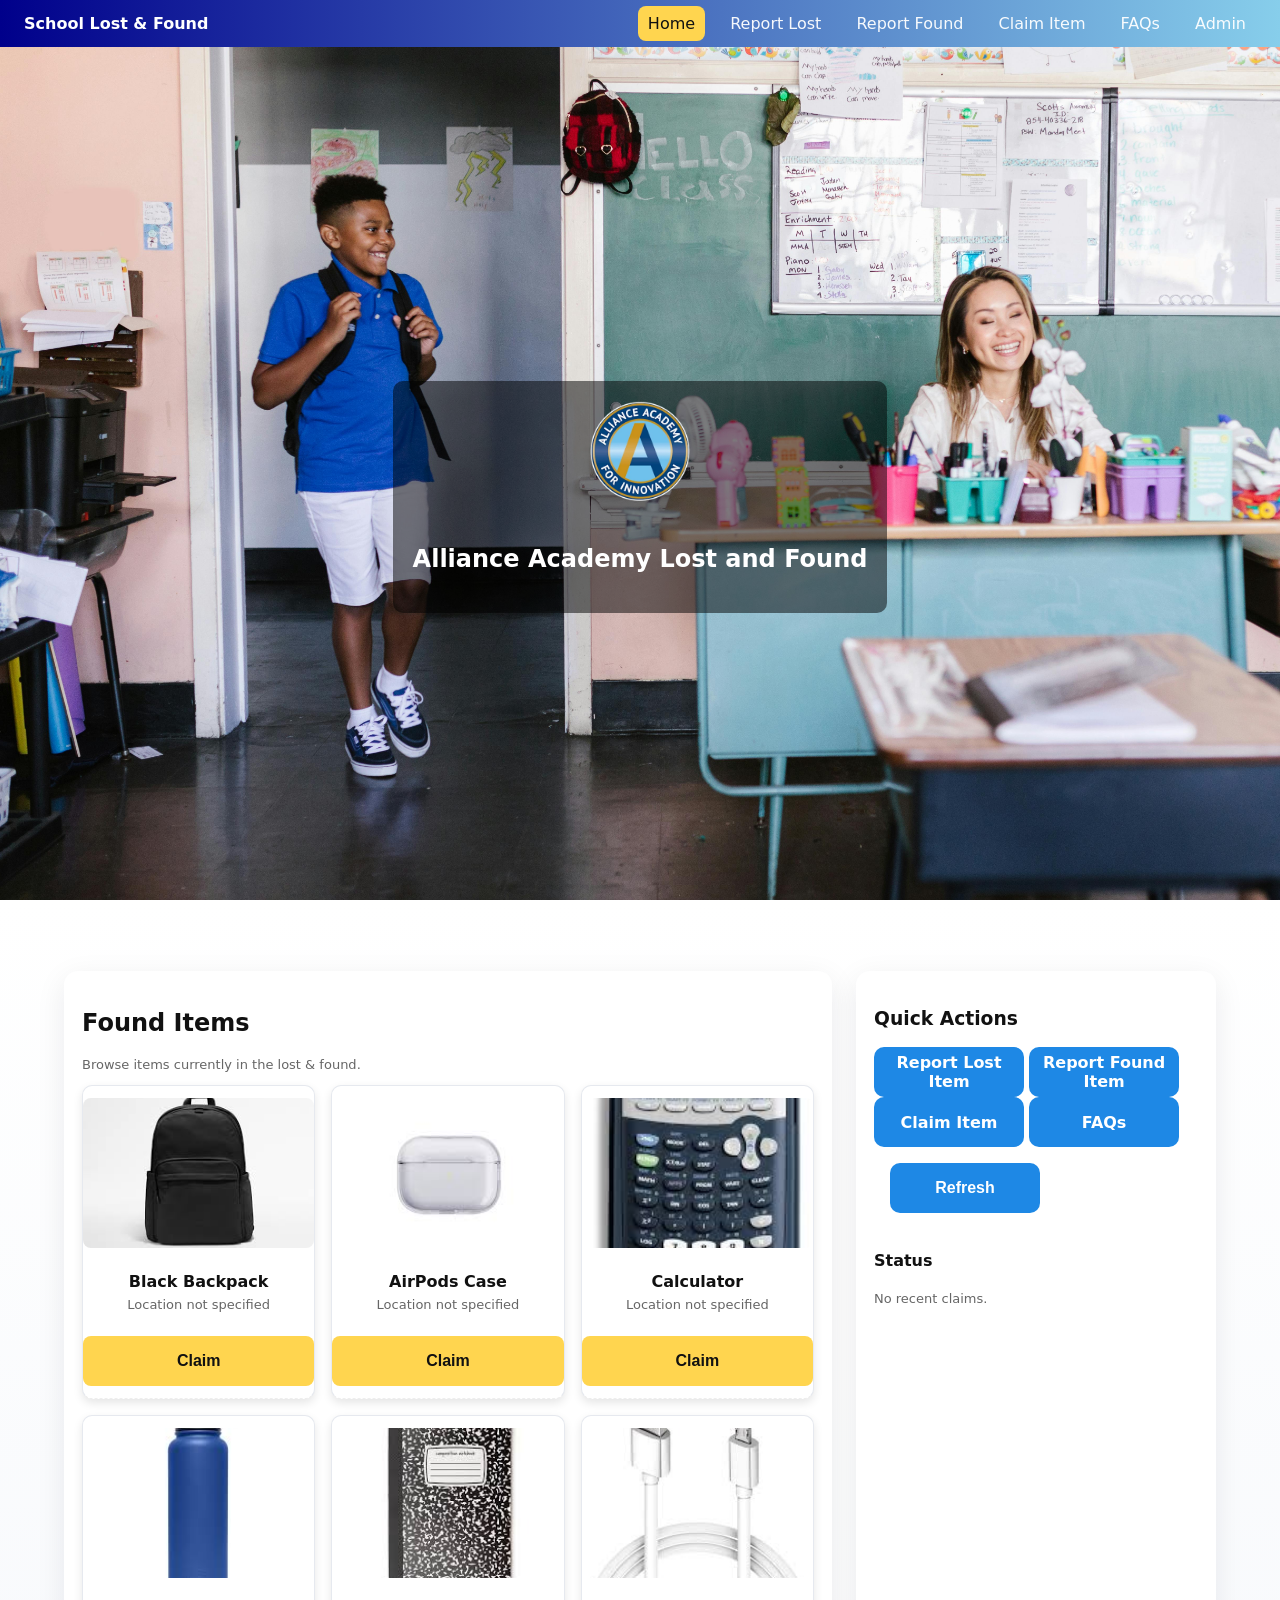
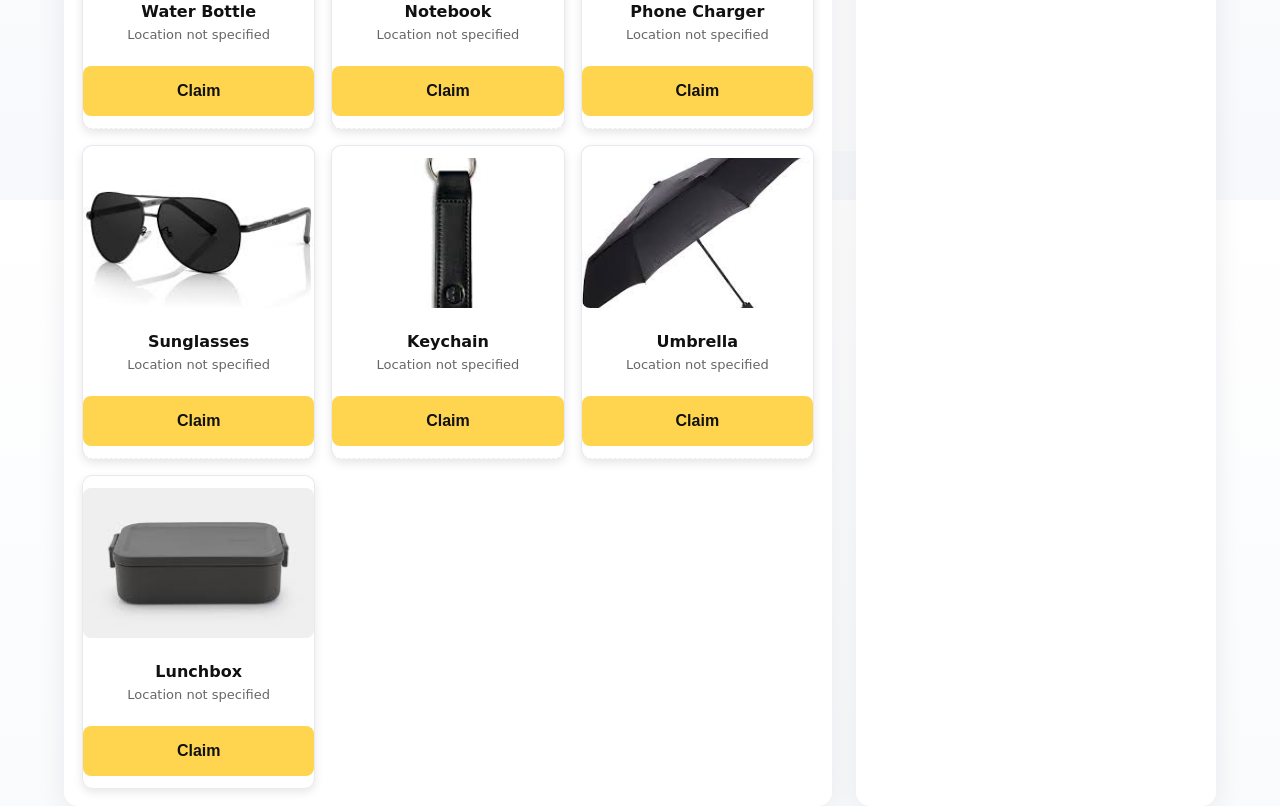
==== index.html @ 14332aa2 "Initial commit" ====
<!doctype html>
<html lang="en">
<head>
    <meta charset="utf-8" />
    <meta name="viewport" content="width=device-width,initial-scale=1" />
    <title>Campus Lost & Found</title>
    <base href="./">

    <!-- CSS -->
    <link rel="stylesheet" href="css/style.css">
</head>
<body>

<header>
    <div class="brand">School Lost & Found</div>
    <nav>
        <a href="index.html" class="active">Home</a>
        <a href="lost.html">Report Lost</a>
        <a href="found.html">Report Found</a>
        <a href="claim.html">Claim Item</a>
        <a href="faqs.html">FAQs</a>
        <a href="admin.html">Admin</a>
    </nav>
</header>

<section id="parallax" class="parallax full-page">
    <div class="parallax-content">
        <img src="images/alliance-academy-logo.png" alt="Alliance Academy Logo" class="parallax-logo">
        <h1>Alliance Academy Lost and Found</h1>
    </div>
</section>

<style>
.parallax {
    background-image: url('images/bg-land.jpg'); /* Background image from the images folder */
    height: 100vh; /* Full viewport height */
    background-attachment: fixed;
    background-position: center;
    background-repeat: no-repeat;
    background-size: cover;
    display: flex;
    justify-content: center;
    align-items: center;
    color: white;
    text-align: center;
}

.parallax-content {
    background: rgba(0, 0, 0, 0.5);
    padding: 20px;
    border-radius: 10px;
}

.parallax-logo {
    width: 100px;
    height: auto;
    margin-bottom: 20px;
}
</style>

<main class="container">

    <!-- HOME -->
    <section id="home" class="grid">
        <div class="card">
            <h2>Found Items</h2>
            <p class="muted">Browse items currently in the lost & found.</p>
            <div id="itemsList" class="items-grid">
                <div class="item">
                    <div class="thumb">
                        <img src="images/black-backpack.jpg" alt="Black Backpack">
                    </div>
                    <div class="meta">
                        <h4>Black Backpack</h4>
                        <p class="muted">Found near the library</p>
                    </div>
                    <button class="btn">Claim</button>
                </div>
                <div class="item">
                    <div class="thumb">
                        <img src="images/airpods-case.jpg" alt="AirPods Case">
                    </div>
                    <div class="meta">
                        <h4>AirPods Case</h4>
                        <p class="muted">Found in the cafeteria</p>
                    </div>
                    <button class="btn">Claim</button>
                </div>
                <div class="item">
                    <div class="thumb">
                        <img src="images/calculator.jpg" alt="Calculator">
                    </div>
                    <div class="meta">
                        <h4>Calculator</h4>
                        <p class="muted">Found in the math classroom</p>
                    </div>
                    <button class="btn">Claim</button>
                </div>
                <div class="item">
                    <div class="thumb">
                        <img src="images/water-bottle.jpg" alt="Water Bottle">
                    </div>
                    <div class="meta">
                        <h4>Water Bottle</h4>
                        <p class="muted">Found in the gym</p>
                    </div>
                    <button class="btn">Claim</button>
                </div>
                <div class="item">
                    <div class="thumb">
                        <img src="images/notebook.jpg" alt="Notebook">
                    </div>
                    <div class="meta">
                        <h4>Notebook</h4>
                        <p class="muted">Found in the library</p>
                    </div>
                    <button class="btn">Claim</button>
                </div>
                <div class="item">
                    <div class="thumb">
                        <img src="images/phone-charger.jpg" alt="Phone Charger">
                    </div>
                    <div class="meta">
                        <h4>Phone Charger</h4>
                        <p class="muted">Found in the computer lab</p>
                    </div>
                    <button class="btn">Claim</button>
                </div>
                <div class="item">
                    <div class="thumb">
                        <img src="images/sunglasses.jpg" alt="Sunglasses">
                    </div>
                    <div class="meta">
                        <h4>Sunglasses</h4>
                        <p class="muted">Found near the entrance</p>
                    </div>
                    <button class="btn">Claim</button>
                </div>
                <div class="item">
                    <div class="thumb">
                        <img src="images/keychain.jpg" alt="Keychain">
                    </div>
                    <div class="meta">
                        <h4>Keychain</h4>
                        <p class="muted">Found in the parking lot</p>
                    </div>
                    <button class="btn">Claim</button>
                </div>
                <div class="item">
                    <div class="thumb">
                        <img src="images/umbrella.jpg" alt="Umbrella">
                    </div>
                    <div class="meta">
                        <h4>Umbrella</h4>
                        <p class="muted">Found in the hallway</p>
                    </div>
                    <button class="btn">Claim</button>
                </div>
                <div class="item">
                    <div class="thumb">
                        <img src="images/lunchbox.jpg" alt="Lunchbox">
                    </div>
                    <div class="meta">
                        <h4>Lunchbox</h4>
                        <p class="muted">Found in the cafeteria</p>
                    </div>
                    <button class="btn">Claim</button>
                </div>
            </div>
        </div>

        <aside class="card">
            <h3>Quick Actions</h3>
            <a href="lost.html" class="btn">Report Lost Item</a>
            <a href="found.html" class="btn">Report Found Item</a>
            <a href="claim.html" class="btn">Claim Item</a>
            <a href="faqs.html" class="btn">FAQs</a>
            <button class="btn" id="refreshBtn" style="margin:16px;">Refresh</button>

            <div style="margin-top:14px">
                <h4>Status</h4>
                <div id="claimStatus" class="muted small">No recent claims.</div>
            </div>
        </aside>
    </section>

</main>

<footer>
    FBLA Website Design Demo
</footer>

    <script src="js/app.js"></script>

</body>
</html>
---- css/style.css ----
:root {
    --accent: #1e88e5;
    --accent-yellow: #ffd54f;
    --bg: #ffffff;
    --muted: #666;
}

* { box-sizing: border-box }

html, body { height: 100% }

body {
    margin: 0;
    font-family: Inter, system-ui, -apple-system, 'Segoe UI', Roboto, Arial;
    background: linear-gradient(180deg, var(--bg), #f7f9fc);
    color: #111;
    min-height: 100%;
}

header {
    background: linear-gradient(90deg, #00008B, #87CEEB);
    padding:14px 24px;
    display:flex;
    justify-content:space-between;
    align-items:center;
    color: #fff;
}

.brand { font-weight:800 }

nav a { margin-left:10px; text-decoration:none; color:rgba(255,255,255,.95); padding:8px 10px; border-radius:8px }
nav a.active, nav a:hover { background: var(--accent-yellow); color: #111 }

.container { max-width:1200px; margin:0 auto; padding:24px; height: calc(100% - 72px) }
.grid { display:grid; grid-template-columns: 1fr 360px; gap:24px; height:100% }

.card { background: #fff; padding:18px; border-radius:14px; box-shadow: 0 8px 30px rgba(16,24,40,.08) }
.items-grid {
    display: grid;
    grid-template-columns: repeat(auto-fit, minmax(200px, 1fr));
    gap: 16px;
}

.item {
    display: flex;
    flex-direction: column;
    align-items: center;
    text-align: center;
    border: 1px solid #e6e9ef;
    border-radius: 10px;
    padding: 16px;
    background: #fff;
    box-shadow: 0 4px 10px rgba(0, 0, 0, 0.1);
}

.item .thumb {
    width: 100%;
    height: 150px;
    background: #f1f5f9;
    border-radius: 8px;
    display: flex;
    align-items: center;
    justify-content: center;
    overflow: hidden;
    margin-bottom: 12px;
}

.item .thumb img {
    width: 100%;
    height: 100%;
    object-fit: cover;
}

.item .meta {
    margin-bottom: 12px;
}

.item .btn {
    width: 100%;
}

.btn { background: var(--accent); color:#fff; padding:10px 14px; border-radius:10px; border:0; cursor:pointer; font-weight:600; transition: background .18s ease, color .18s ease }
.btn:hover { background: var(--accent-yellow); color: #111 }
.btn.alt { background: var(--accent-yellow); color:#111 }
.gray { background:#f3f4f6; color:#111 }
.muted { color:var(--muted) }
.small { font-size:13px }

/* Homepage claim buttons should be gold */
#home .item .btn { background: var(--accent-yellow); color: #111 }
#home .item .btn:hover { background: #f3c94a }

footer { text-align:center; padding:18px; color:var(--muted) }

/* Responsive / Mobile tweaks */
@media (max-width:980px){
    .grid{grid-template-columns:1fr}
    .container{padding:12px; height:auto}
}

@media (max-width:760px){
    header{flex-direction:column; align-items:flex-start; gap:12px; padding:12px}
    nav{width:100%}
    nav a{display:inline-block; margin:6px 6px 0 0; padding:10px 12px}
    .grid{grid-template-columns:1fr; gap:12px}
    .card{padding:14px}
    .item{padding:10px 0}
    .btn{padding:12px 14px}
    .btn, .gray, .btn.alt{min-height:44px}
    aside .btn{width:100%; display:block}
    form label{font-size:14px}
    input,select,textarea{font-size:16px; padding:10px}
}

@media (max-width:420px){
    header{padding:10px}
    .brand{font-size:18px}
    nav a{padding:10px; width:100%; box-sizing:border-box}
    .card{border-radius:10px}
    .btn{font-size:15px}
}

/* Additional styles from inline */

.item{display:flex; gap:12px; border-bottom:1px dashed #eee; padding:12px 0; align-items:center}
.item:last-child{border-bottom:0}
.thumb{width:72px; height:72px; background:#f1f5f9; border-radius:8px; display:flex; align-items:center; justify-content:center; color:#9aa7b6; font-size:12px}
.meta{flex:1}
.meta h4{margin:0 0 6px; font-size:16px}
.meta p{margin:0; color:var(--muted); font-size:13px}
.btn{display:inline-block; background:var(--accent); color:#fff; padding:10px 14px; border-radius:10px; text-decoration:none; cursor:pointer; border:0; font-weight:600}
.btn.alt{background:var(--accent-yellow); color:#111}
.muted{color:var(--muted); font-size:13px}
form label{display:block; margin-top:10px; font-size:13px}
input,select,textarea{width:100%; padding:8px; margin-top:6px; border:1px solid #e6e9ef; border-radius:8px; font-size:14px}
footer{text-align:center; padding:18px; color:var(--muted); font-size:13px}
.small{font-size:13px}
.actions{display:flex; gap:8px}
.danger{background:#ef5350}
.pill{display:inline-block; padding:4px 8px; background:#eef2ff; color:#3730a3; border-radius:999px; font-size:12px}

#home {
    background-image: url('images/lost-items-bg.jpg'); /* Background image for lost items section */
    background-size: cover;
    background-position: center;
    background-repeat: no-repeat;
    background-attachment: fixed;
    position: relative;
}

#home::before {
    content: '';
    position: absolute;
    top: 0;
    left: 0;
    width: 100%;
    height: 100%;
    background-color: rgba(255, 255, 255, 0.7); /* White tint overlay */
    z-index: 1;
}

#home .card, #home .items-grid {
    position: relative;
    z-index: 2; /* Ensure content is above the overlay */
}

/* Standardize button sizes */
.btn {
    width: 150px;
    height: 50px;
    display: inline-flex;
    justify-content: center;
    align-items: center;
    font-size: 16px;
    font-weight: bold;
    text-align: center;
}

/* Adjust specific button styles */
#home .item .btn {
    background: var(--accent-yellow);
    color: #111;
    border-radius: 8px;
}

#home .item .btn:hover {
    background: #f3c94a;
}

/* Adjusted quickaction button size */
.btn { padding:8px 12px; }

/* Styles for dashboard item cards */
.item-card {
    display: flex;
    flex-direction: column;
    align-items: center;
    justify-content: center;
    border: 1px solid #ddd;
    border-radius: 10px;
    padding: 10px;
    margin: 10px;
    box-shadow: 0 2px 5px rgba(0, 0, 0, 0.1);
    background-color: #fff;
}

.item-card img {
    width: 100px;
    height: 100px;
    object-fit: cover;
    margin-bottom: 10px;
    border-radius: 8px;
}

.item-card h4 {
    font-size: 16px;
    margin: 5px 0;
    text-align: center;
}

.item-card .btn {
    margin-top: 10px;
}

.quick-actions {
    display: flex;
    flex-direction: column;
    gap: 10px; /* Add spacing between buttons */
    align-items: center; /* Center align buttons */
}

.quick-actions .btn {
    width: 100%; /* Make buttons take full width */
    max-width: 200px; /* Set a maximum width for buttons */
    padding: 8px 12px; /* Adjust padding for better appearance */
    font-size: 14px; /* Keep font size consistent */
    border-radius: 8px; /* Maintain rounded corners */
}
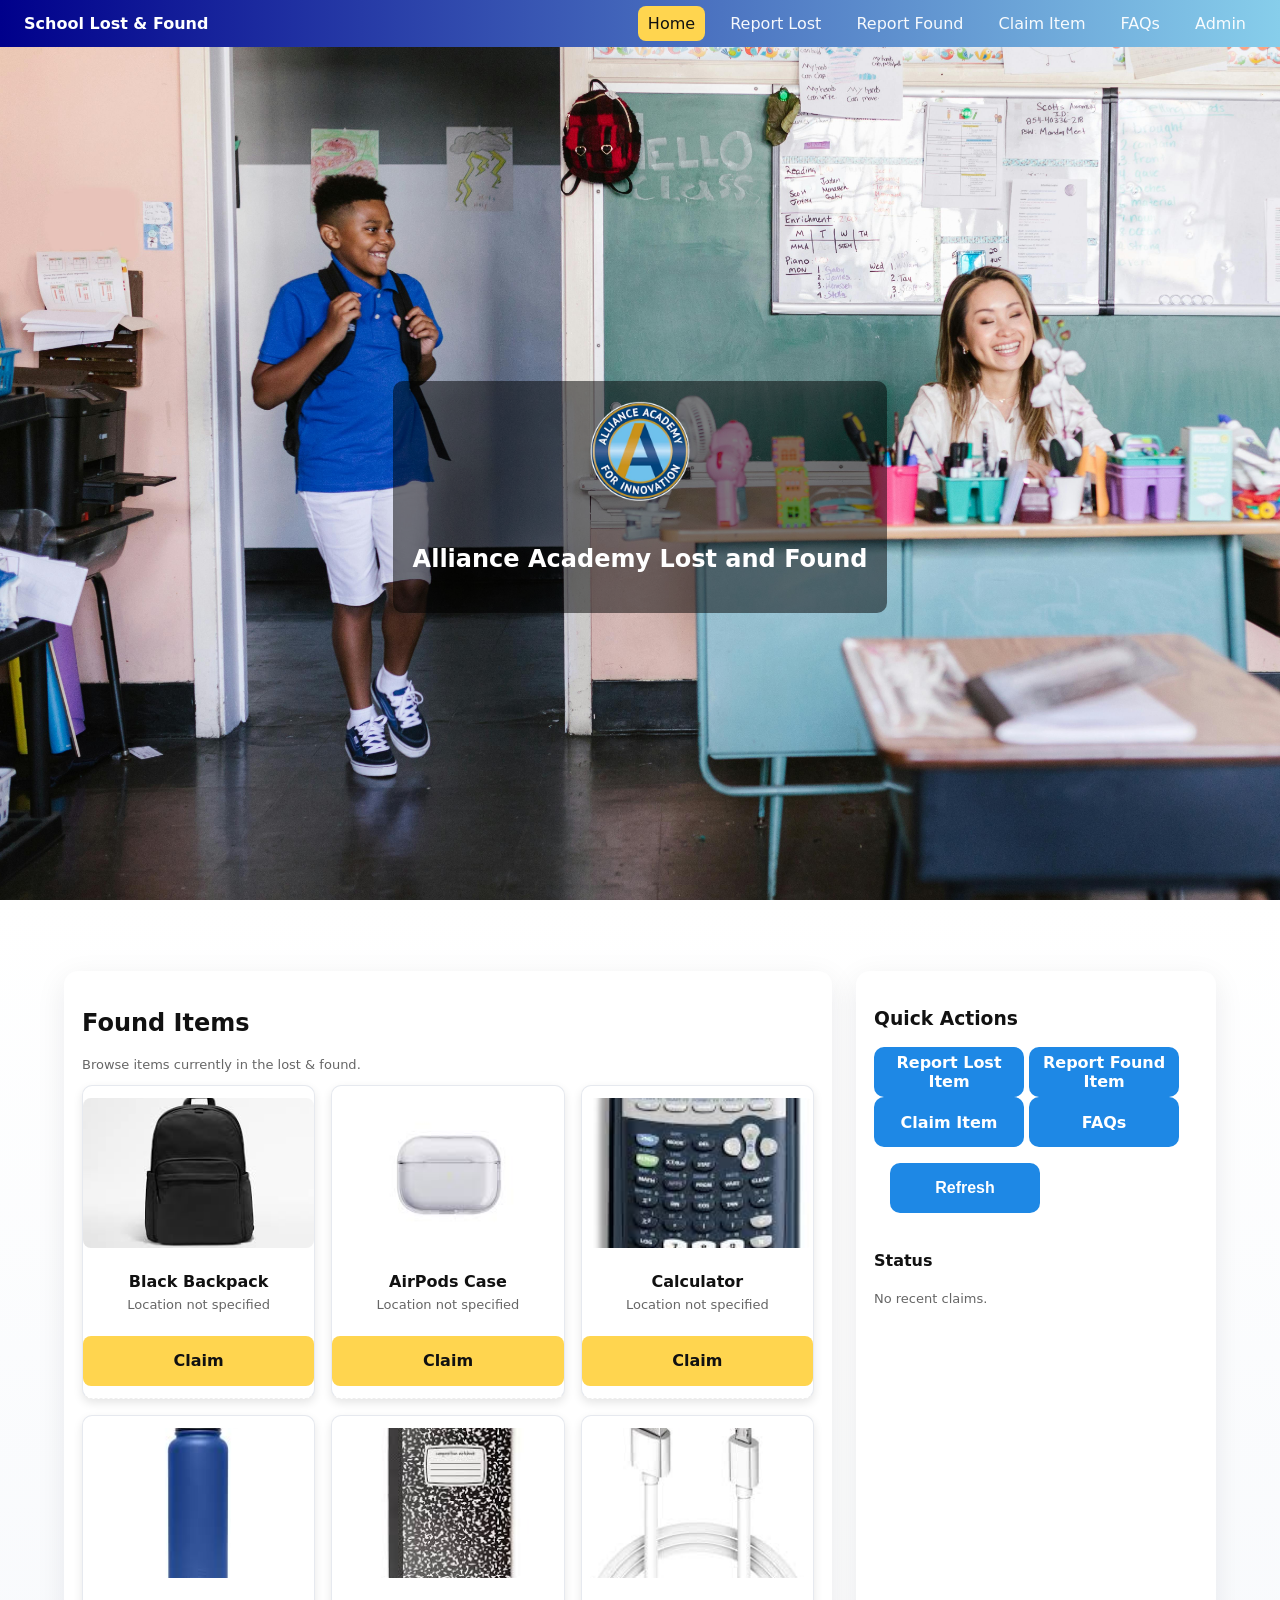
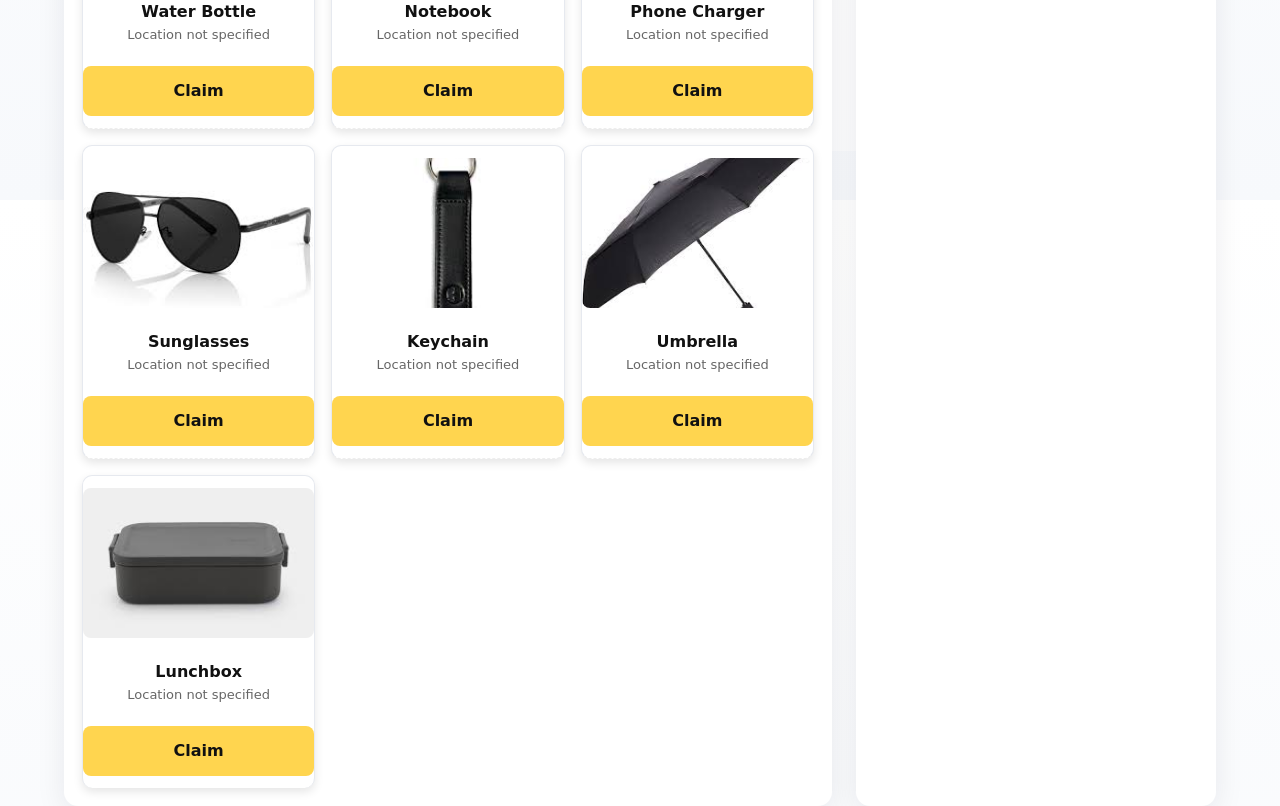
==== commit d4c7c91b: "Removed footers and added spacing to FAQ page" ====
--- a/index.html
+++ b/index.html
@@ -186,10 +186,6 @@
 
 </main>
 
-<footer>
-    FBLA Website Design Demo
-</footer>
-
     <script src="js/app.js"></script>
 
 </body>
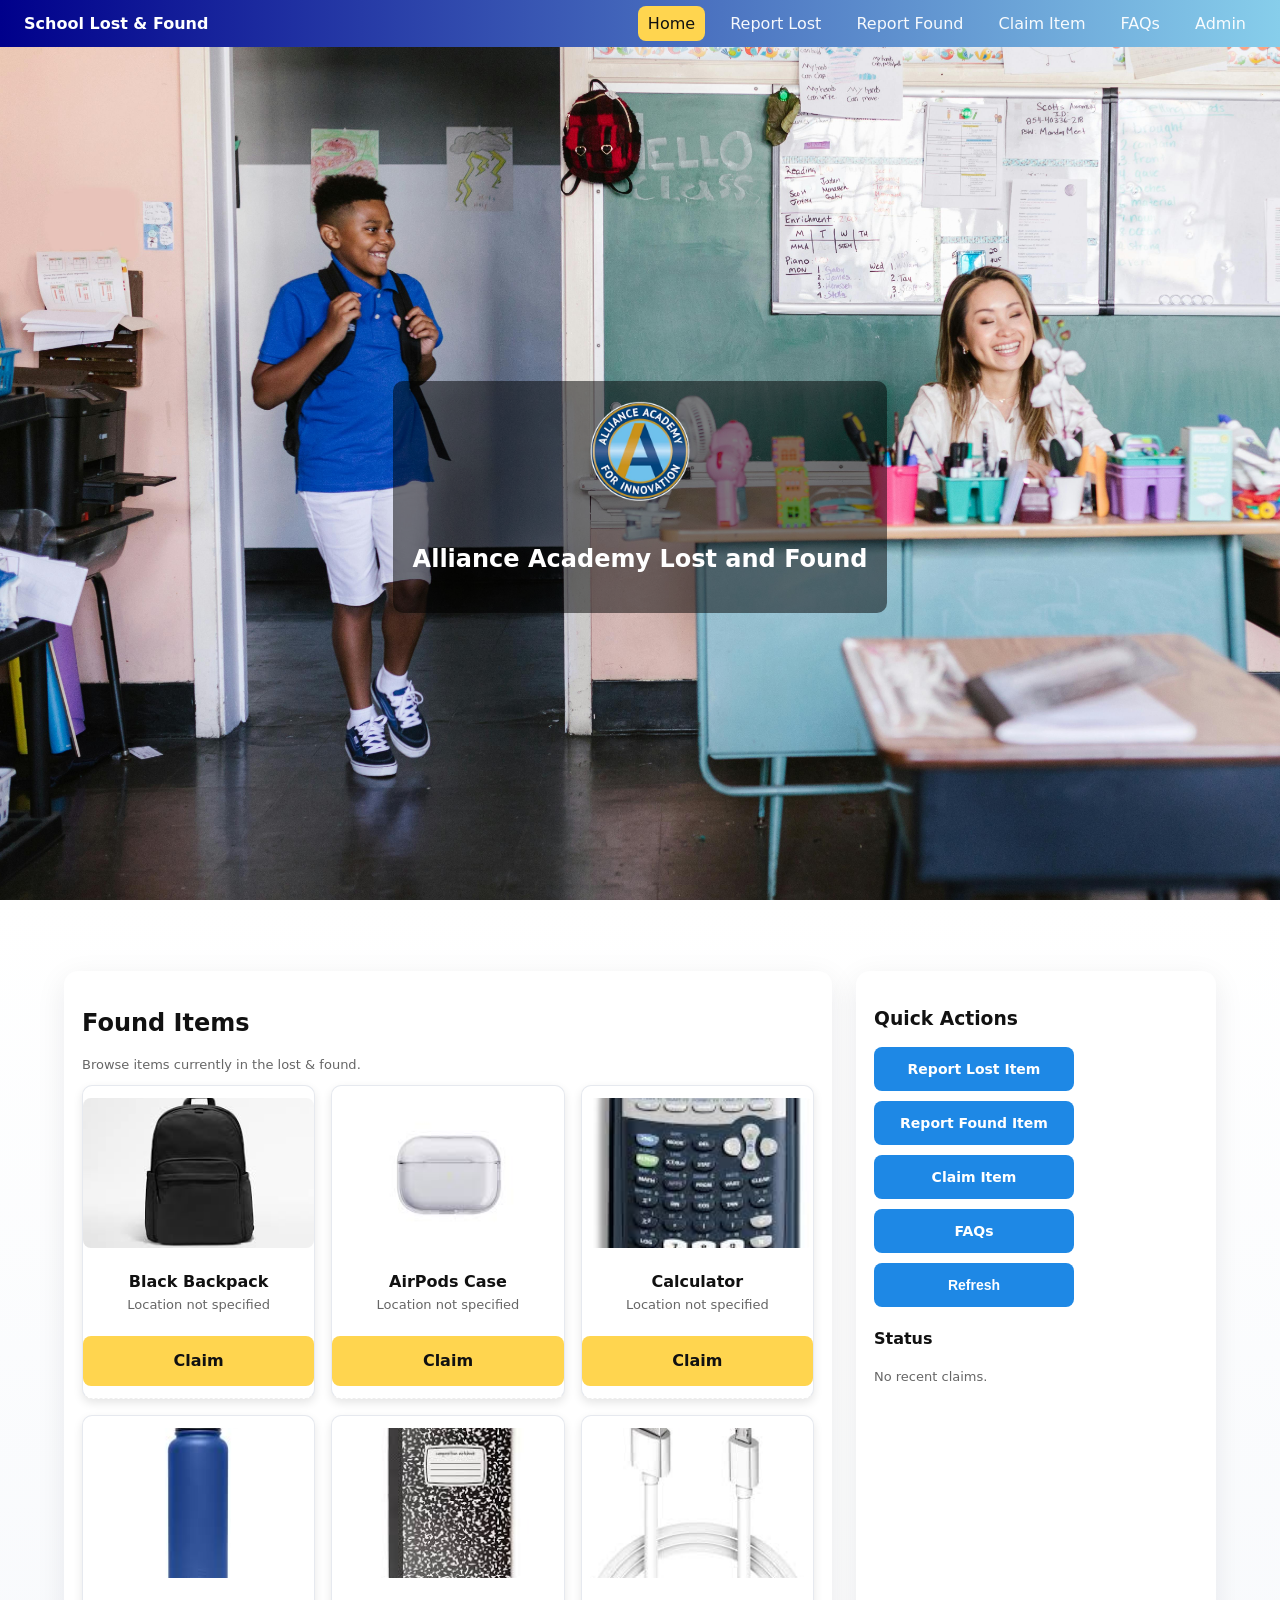
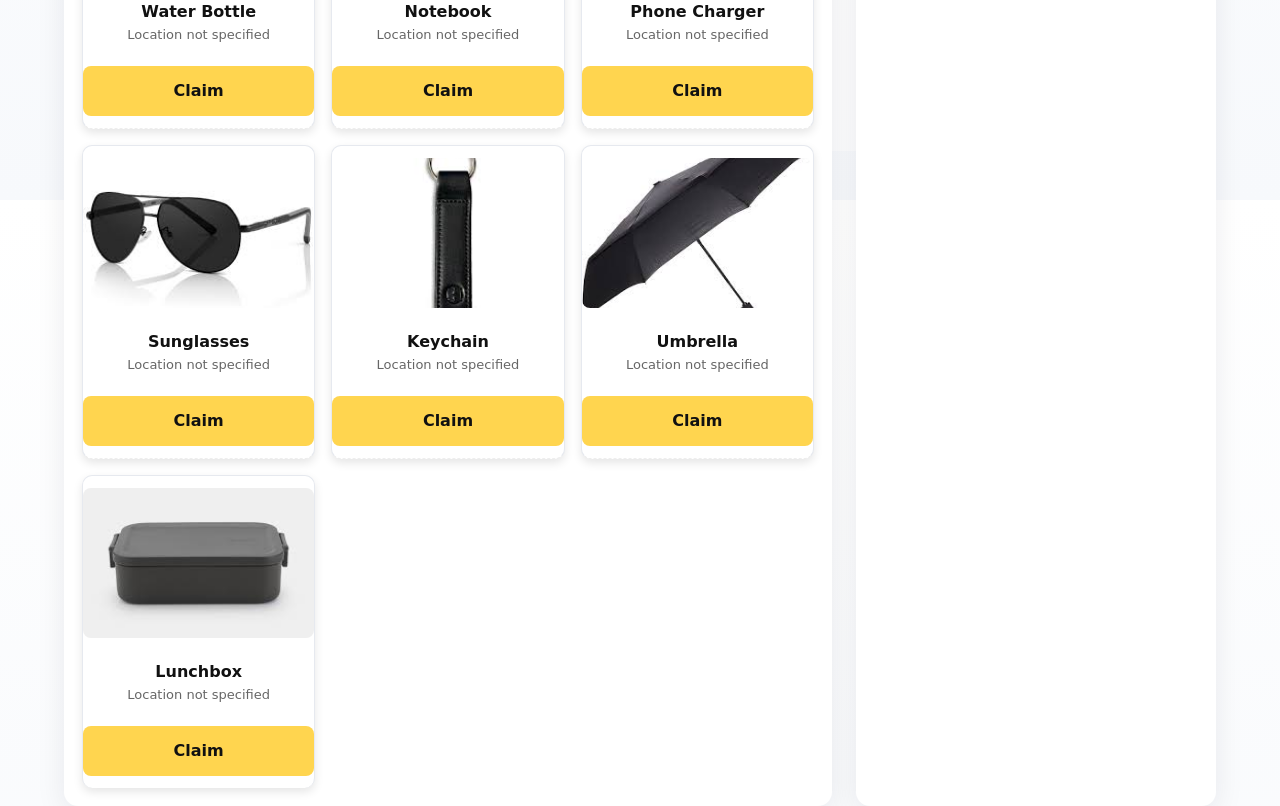
==== commit 5195c442: "Stack quick actions in sidebar" ====
--- a/index.html
+++ b/index.html
@@ -171,11 +171,13 @@
 
         <aside class="card">
             <h3>Quick Actions</h3>
-            <a href="lost.html" class="btn">Report Lost Item</a>
-            <a href="found.html" class="btn">Report Found Item</a>
-            <a href="claim.html" class="btn">Claim Item</a>
-            <a href="faqs.html" class="btn">FAQs</a>
-            <button class="btn" id="refreshBtn" style="margin:16px;">Refresh</button>
+                <div class="quick-actions">
+                    <a href="lost.html" class="btn">Report Lost Item</a>
+                    <a href="found.html" class="btn">Report Found Item</a>
+                    <a href="claim.html" class="btn">Claim Item</a>
+                    <a href="faqs.html" class="btn">FAQs</a>
+                    <button class="btn" id="refreshBtn" type="button">Refresh</button>
+                </div>
 
             <div style="margin-top:14px">
                 <h4>Status</h4>
--- a/css/style.css
+++ b/css/style.css
@@ -218,15 +218,31 @@
     text-align: center;
 }
 
+.quick-actions {
+    display: flex;
+    flex-direction: column;
+    gap: 10px;
+    align-items: stretch;
+}
+
+.quick-actions .btn {
+    width: 100%;
+    max-width: none;
+    height: auto;
+    min-height: 44px;
+    padding: 10px 12px;
+    margin: 0;
+}
+
 .item-card .btn {
     margin-top: 10px;
 }
 
 .quick-actions {
     display: flex;
-    flex-direction: column;
+    flex-direction: column; /* Arrange buttons in a vertical list */
     gap: 10px; /* Add spacing between buttons */
-    align-items: center; /* Center align buttons */
+    align-items: flex-start; /* Align buttons to the left */
 }
 
 .quick-actions .btn {
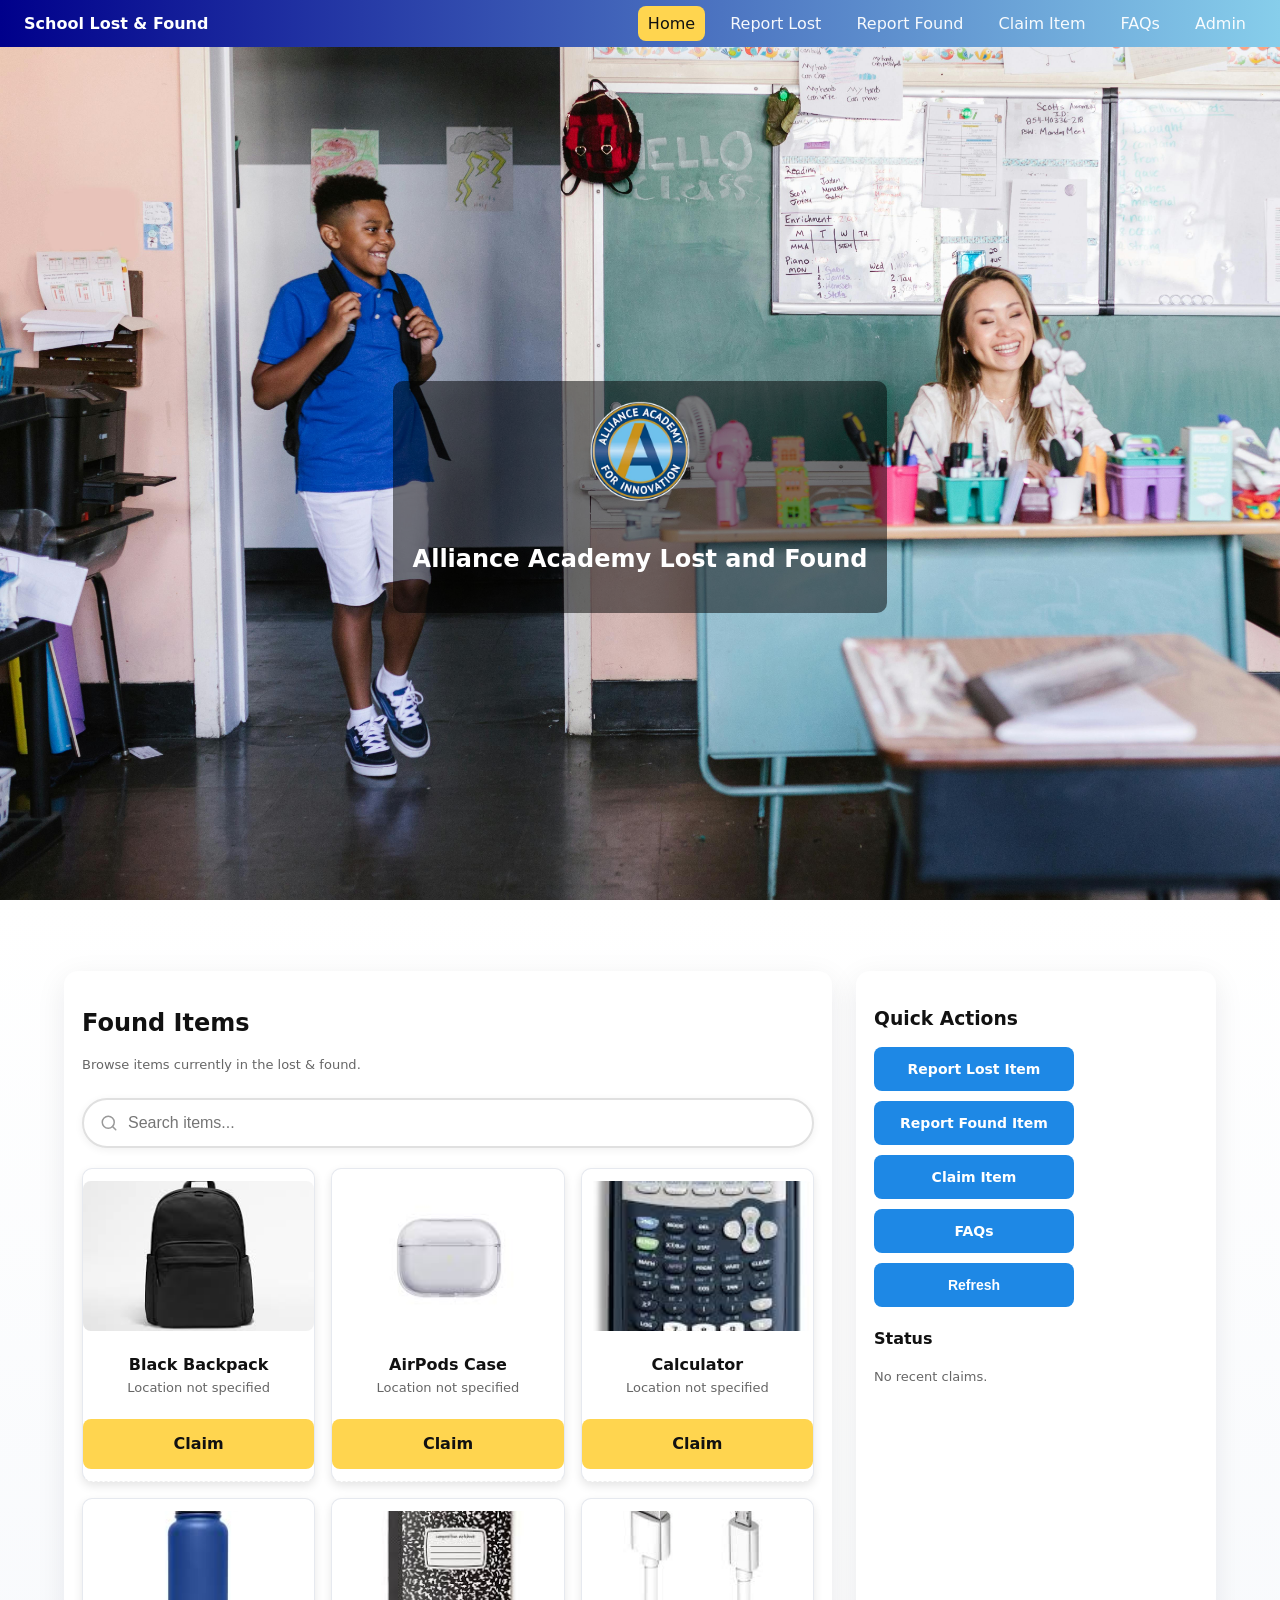
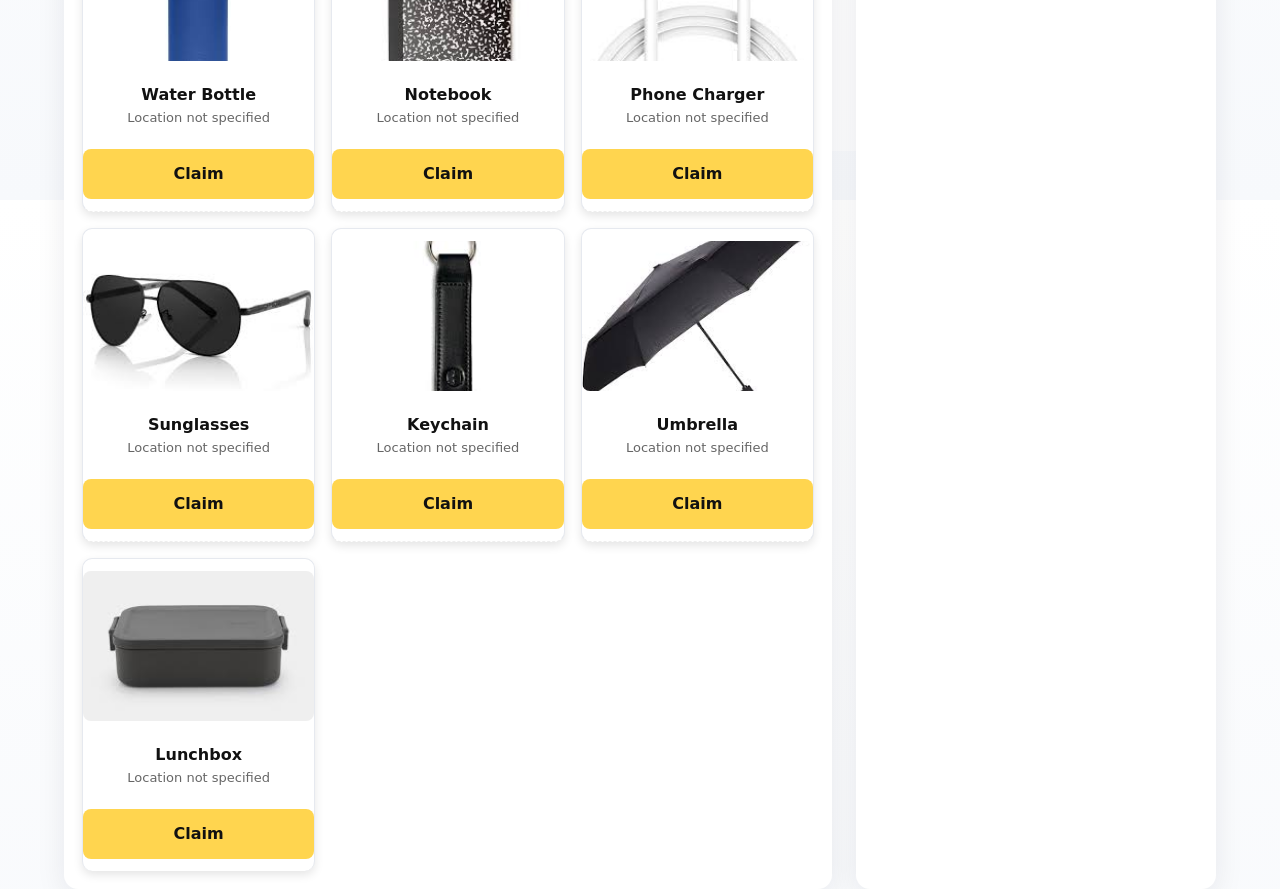
==== commit 9e30fc58: "Initial commit with search functionality" ====
--- a/index.html
+++ b/index.html
@@ -56,6 +56,60 @@
     height: auto;
     margin-bottom: 20px;
 }
+
+/* Search bar styles */
+.search-container {
+    text-align: center;
+    margin: 20px 0;
+}
+
+#searchBar {
+    width: 100%;
+    padding: 14px 20px 14px 44px;
+    font-size: 16px;
+    border: 2px solid #e0e0e0;
+    border-radius: 30px;
+    box-shadow: 0 2px 8px rgba(0, 0, 0, 0.06);
+    transition: all 0.3s ease;
+    background: url("data:image/svg+xml,%3Csvg xmlns='http://www.w3.org/2000/svg' width='18' height='18' viewBox='0 0 24 24' fill='none' stroke='%23999' stroke-width='2' stroke-linecap='round' stroke-linejoin='round'%3E%3Ccircle cx='11' cy='11' r='8'/%3E%3Cline x1='21' y1='21' x2='16.65' y2='16.65'/%3E%3C/svg%3E") no-repeat 16px center;
+    background-color: #fff;
+}
+
+#searchBar:focus {
+    outline: none;
+    border-color: #4a90d9;
+    box-shadow: 0 4px 16px rgba(74, 144, 217, 0.2);
+}
+
+/* Search result animations */
+.items-grid .item {
+    transition: transform 0.35s ease, opacity 0.35s ease, box-shadow 0.35s ease;
+}
+
+.items-grid .item.search-match {
+    animation: popIn 0.35s ease forwards;
+    box-shadow: 0 4px 16px rgba(74, 144, 217, 0.15);
+    border-left: 3px solid #4a90d9;
+}
+
+.items-grid .item.search-dimmed {
+    opacity: 0.35;
+    transform: scale(0.96);
+    filter: grayscale(40%);
+}
+
+@keyframes popIn {
+    0% { transform: scale(0.95); opacity: 0.7; }
+    50% { transform: scale(1.02); }
+    100% { transform: scale(1); opacity: 1; }
+}
+
+.items-grid .item mark {
+    background: #ffe066;
+    color: inherit;
+    padding: 1px 3px;
+    border-radius: 3px;
+}
 </style>
 
 <main class="container">
@@ -65,6 +119,12 @@
         <div class="card">
             <h2>Found Items</h2>
             <p class="muted">Browse items currently in the lost & found.</p>
+
+            <!-- Add a search bar above the items list -->
+            <div class="search-container">
+                <input type="text" id="searchBar" placeholder="Search items..." />
+            </div>
+
             <div id="itemsList" class="items-grid">
                 <div class="item">
                     <div class="thumb">
